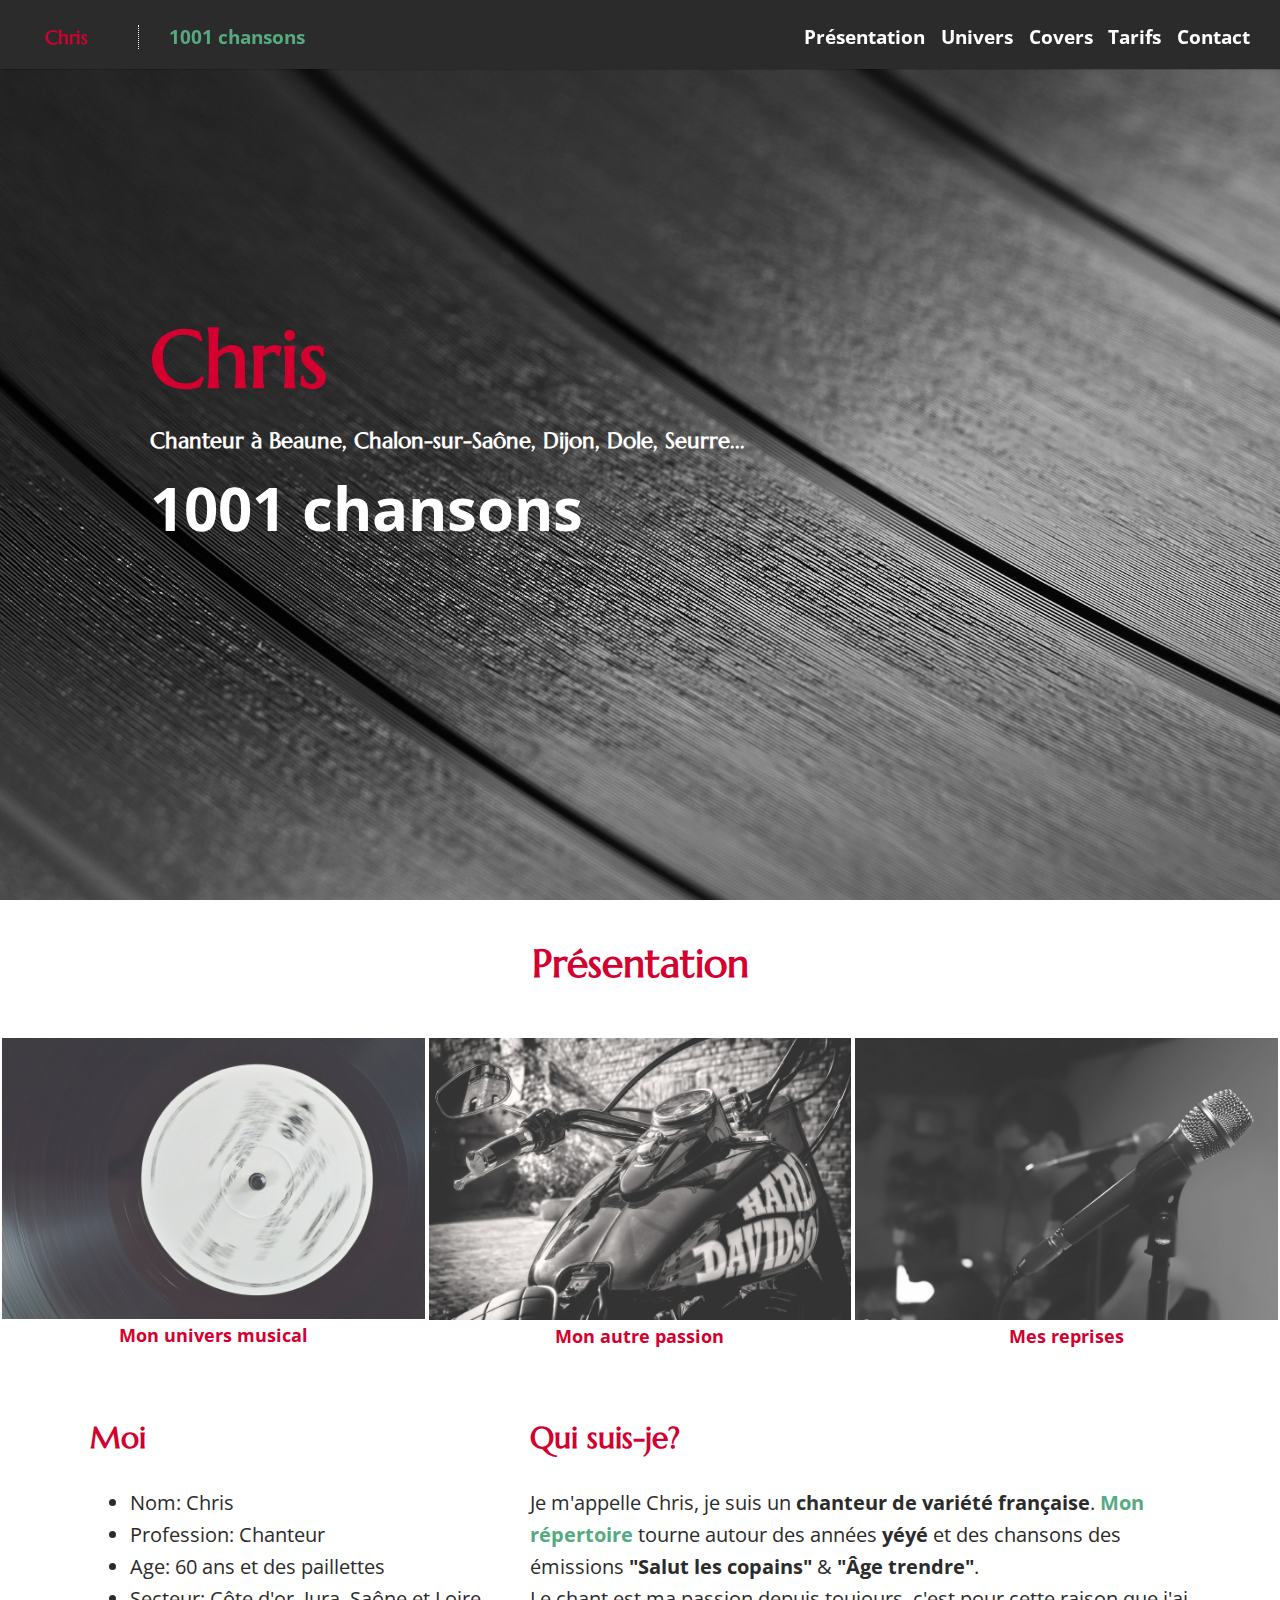
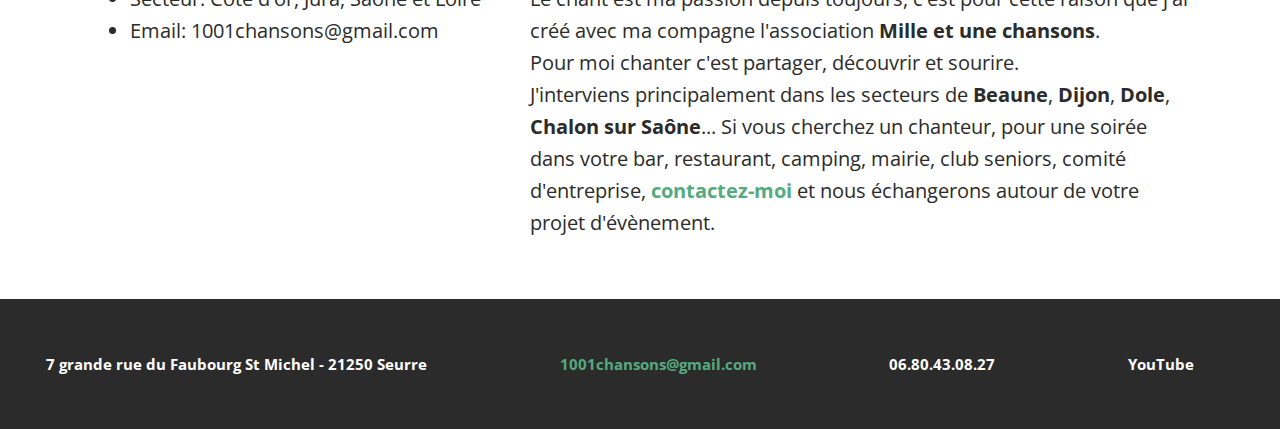
==== index.html @ 255f2b7b "1st push" ====
<!DOCTYPE html>

<html>

<head>
	<meta charset="utf-8">
	<link rel="stylesheet" href="style.css" />
	<link href="https://fonts.googleapis.com/css?family=Marcellus&display=swap" rel="stylesheet">
	<link href="https://fonts.googleapis.com/css?family=Open+Sans&display=swap" rel="stylesheet">
	<link rel="stylesheet" href="https://use.fontawesome.com/releases/v5.5.0/css/all.css"
		integrity="sha384-B4dIYHKNBt8Bc12p+WXckhzcICo0wtJAoU8YZTY5qE0Id1GSseTk6S+L3BlXeVIU" crossorigin="anonymous">
	<meta name="description" content="Chris, chanteur de variété française anime vos évènements dans la région de Beaune, 
	Chalon-sur-Saône, Dijon avec l'association 1001 chansons." />
	<title>1001 chansons : chanteur de variété française dans le Jura, en Côte d'Or, Saône et Loire!</title>
</head>

<body>

	<section id="entete">
		<div>
			<a href="mailto:1001chansons@gmail.com" target="_blank" title="Lien vers mon email"><i class="far fa-envelope fa-2x"></i></a>
			<a href="https://www.youtube.com/channel/UCh505bNDaxq-eCQTes2FawQ" target="_blank" title="Lien vers ma page YouTube"><i class="fab fa-youtube fa-2x"></i></a>
		</div>
		<h1 id="asso">1001 chansons</h1>
		<h2 id="secteur">Chanteur à Beaune, Chalon-sur-Saône, Dijon, Dole, Seurre...</h2>
		<h2 id="nom">Chris</h2>
	


	</section>

	<section id="bandeau">
		<h3 id=name>Chris</h3>
		<p id=song><a href=index.html title="Lien vers la page d'accueil">1001 chansons</a></p>
		<nav>
			<ul>
				<li><a href="#bio">Présentation</a>
				</li>
				<li><a href="universe.html">Univers</a>
				</li>
				<li><a href="covers.html">Covers</a>
				</li>
				<li><a href="price.html">Tarifs</a>
				</li>
				<li><a href="contact.html">Contact</a>
				</li>
			</ul>
		</nav>
	</section>

	<section>
		<h3 class="titles">Présentation</h3>

		<div id="images">
			<figure>
				<a href="universe.html" title="Lien vers la page Univers"><img class="pics" src="recording-2570056_1920.jpg" alt="Photo d'un vinyle en noir et blanc"></a>
				<figcaption>Mon univers musical</figcaption>
			</figure>
			<figure>

				<a href="#bio" title="Lien vers ma présentation"><img class="pics" src="motorcycle-3794594_1920.jpg" alt=""></a>
				<figcaption>Mon autre passion</figcaption>
			</figure>
			<figure>
				<a href="covers.html" title="Lien vers mes covers"><img class="pics" src="microphone-482258_1920.jpg" alt=""></a>
				<figcaption>Mes reprises</figcaption>
			</figure>
		</div>
	</section>

	<section id="bio">
		<div id="identity">
			<h3>Moi</h3>
			<ul>
				<li>Nom: Chris</li>
				<li>Profession: Chanteur</li>
				<li>Age: 60 ans et des paillettes</li>
				<li>Secteur: Côte d'or, Jura, Saône et Loire</li>
				<li>Email: 1001chansons@gmail.com</li>
			</ul>
		</div>
		<div id="who">
			<h3>Qui suis-je?</h3>
			<p>Je m'appelle Chris, je suis un <span class="bold">chanteur de variété française</span>. <a href="universe.html" title="Lien vers mon répertoire">Mon répertoire</a> 
				tourne autour des années <span class="bold">yéyé</span> et des chansons des émissions 
				<span class="bold">"Salut les copains"</span> &  <span class="bold">"Âge trendre"</span>.<br>
					Le chant est ma passion depuis toujours, c'est pour cette raison que j'ai créé avec ma compagne l'association <span class="bold">Mille et une 
					chansons</span>. 
				<br>Pour moi chanter c'est partager, découvrir et sourire.<br> 
				J'interviens principalement dans les secteurs de <span class="bold">Beaune</span>, <span class="bold">Dijon</span>, <span class="bold">Dole</span>, <span class="bold">Chalon sur Saône</span>...
				
				Si vous cherchez un chanteur, pour une soirée dans votre bar, restaurant, 
				camping, mairie, club seniors, comité d'entreprise, <a href="contact.html" title="Lien vers la page contact">contactez-moi</a> et nous échangerons autour 
				de votre projet d'évènement.
			</p>
		</div>
	</section>
	<footer>	
		<div id="contactMe">
			<div id="adress">
				<div>
					<p><i class="fas fa-map-marker-alt fa-1x"></i>
					7 grande rue du Faubourg St Michel - 21250 Seurre
					</p>
				</div>
				<div>
					<p><i class="far fa-envelope fa-1x"></i><a href="mailto:1001chansons@gmail.com" target="_blank" title="Lien vers mon email">1001chansons@gmail.com</a></p>
				</div>
				<div>
					
					<p><i class="fas fa-phone"></i>06.80.43.08.27</p>
				</div>
				<div>
						<p><a href="https://www.youtube.com/channel/UCh505bNDaxq-eCQTes2FawQ" target="_blank" title="Lien vers ma chaîne YouTube"><i
					class="fab fa-youtube fa-1x"></i></a>YouTube</p>	
				</div>
			</div>
		</div>
	</footer>	

</body>

</html>
---- style.css ----
body {
  margin: 0px;
  padding: 0px;
}

h2, h3{
  font-family: 'Marcellus', serif;
  color: #D30030;
}

#secteur{
  color:white;
  font-size: 22px;
  padding-left: 150px;
  font-family: 'Marcellus', serif;
}

a{
 color: #55ab7f;
 font-weight: bold;
 text-decoration: none;
}

#entete{
  background-color: black;
  background: url('lp-2202253_1920.jpg');
  display: flex;
  justify-content: center;
  flex-direction:column-reverse;
  margin-left: auto;
  margin-right: auto;
  background-repeat:no-repeat;
  width: 100%;
  height:100vh;
  background-size: cover;
  color: #D30030;
}

#entete div{
  margin-top: -16px;
  padding-left: 150px;

}

#entete a{
  padding: 5px;
  align-content: center;
}

#asso {
  font-size: 60px;
  font-family: 'Open Sans', sans-serif;
  color: white;
  padding-left: 150px;
  margin-top: -5px;
}

#nom {
  padding: 0;
  margin:0;
  color: #D30030;
  font-size: 80px;
  text-align: start;
  font-family: 'Marcellus', serif;
  padding-left: 150px;
}

#bandeau{
  position:fixed;
  top:0vh;
  left:0px;
  right:0px;
  width:100%;
  z-index: 1;
  display:flex;
  background-color: #2b2b2b;
  padding-top:5px;
  box-shadow: 0 1px 0 rgba(0, 0, 0, 0.17);
}

#bandeau h3{
  padding-right:32px;
}
#bandeau h3,#bandeau p {
  justify-content: flex-start;
  font-size: 19px;
  align-items: center;
  margin:15px;
}

#name{
  font-family: 'Marcellus', serif;
  font-weight: bold;
  align-self: center;
  width: 5%;
  border-right: 1px dotted white;
  padding-left: 30px;
}

#song{
  font-family: 'Open Sans', sans-serif;
  align-self: center;
  width: 20%;
  color:White;
}

nav{
  align-self: center;
  width: 70%;
}

nav ul{
  display:flex;
  justify-content: flex-end;
  padding-right: 30px;
}

nav li{
  list-style-type: none;
  margin-left: 2%;
  flex-direction: row;
}

nav li span{
  justify-content: center;
  visibility: hidden;
}

nav a{
  color:white;
  font-size: 19px;
  font-weight: bold;
  font-family: 'Open Sans', sans-serif;
  text-decoration: none;
  justify-content: space-around;
  }

nav a:hover{
  color: #D30030;
}

.titles{
  width: 100%;
  color: #D30030;
  text-align: center;
  font-size: 39px;
  margin-bottom: 50px;
  font-family: 'Marcellus', serif;

}

#images{
  width:100%;
  display: flex;
  flex-direction: row;
  background-color: white;
  justify-content: space-around;
}

.pics{
  width:100%;
  opacity: 0.8;
}

.pics:hover{
  opacity:1;
  transition: 1s all;
}

figure{
  position: relative;
  margin: 0;
  padding: 0;
  width:33%;
  opacity: 1;
}

figcaption{
  bottom: 20px;
  color: #D30030;
  font-family: 'Open Sans', sans-serif;
  font-weight: bold;
  font-size: 18px;
  text-align: center;
}

#bio {
  color: #2b2b2b;
  font-size: 26px;
  display: flex;
  width: 100%;
  justify-content: space-around;
  box-shadow: 0 1px 0 rgba(0, 0, 0, 0.17);
  padding-top: 40px;
  padding-bottom: 40px;
  flex-direction: row;
}

#bio p,li{
  font-size: 20px;
  line-height: 160%;
  font-family: 'Open Sans', sans-serif;
}

#identity{
  padding-left: 90px;
  width: 40%;
  font-family: 'Open Sans', sans-serif;
}

#who{
  padding-right: 90px;
  width: 60%;
}

.bold{
  font-weight: bold;
}

#universe{
  width:100%;
  display: flex;
  flex-direction: column;
  box-shadow: 0 1px 0 rgba(0, 0, 0, 0.17);
  padding-top: 100px;
  padding-bottom: 40px;
}
#universeText{
  display: flex;
  padding-left:10%;
  padding-bottom: 50px;
}

#universeText img{
  width: 39%;
}

#universe p{
  width: 40%;
  font-family: 'Open Sans', sans-serif;
  font-size: 19px;
  padding-left:5%;
  padding-right:5%;
  text-align: center;
  align-self: center;
}

#universePic{
  width:40%;
}

#repertory{
  width:80%;
  display: flex;
  flex-direction: column;
  margin-left:10%;
  margin-bottom: 40px;
  padding-top:20px;
}

.singers{
  display: flex;
  justify-content: space-around;
}

.singersPics{
  width:20%;
}

#work{
  width:100%;
  background-color: white;
  box-shadow: 0 1px 0 rgba(0, 0, 0, 0.17);
  padding-bottom: 40px;
  padding-top: 100px;
}

.video{
  width:80%;
  display: flex;
  flex-direction: row;
  background-color: white;
  padding-left: 10%;
  overflow: hidden;
  justify-content: space-between;
  margin-bottom: 50px;
}

.video iframe{
  width:30%;
}

#work p{
  font-family: 'Open Sans', sans-serif;
  font-size:18px;
  font-weight: 800;
  color: #2b2b2b;
  text-align: center;
  padding-bottom: 30px;
}

.screen{
  width: 90%;
  opacity: 0.5;
}

.screen :hover{
opacity: 1;
}

#work img:hover{
  color: #2b2b2b;
}

#price{
  width:80%;
  display: flex;
  flex-direction: column;
  padding-left:10%;
  padding-right:10%;
  padding-bottom: 40px;
  padding-top:100px;
}

#price p{
  text-align: center;
  font-size: 18px;
}

#cost{
  font-size: 20px;
  font-family: 'Open Sans', sans-serif;
  border: 1px solid black;
  line-height: 160%;
  background-color: white;
}
#equipment ul{
  padding-left: 10%;
  margin-bottom: 50px;
}

h4{
  margin-bottom: -10px;
  color: #D30030;
  font-size:18px;
  font-family: 'Marcellus', serif;
}

#contact{
  width: 80%;
  padding-left: 10%;
  padding-right: 10%;
  padding-bottom: 40px;
  padding-top: 100px;
}

#contactMe{
  background-color: #2b2b2b;
  color:  white;
  display: flex;
  flex-direction: column;
}

#coordonnees{
  background-color: #2b2b2b;
  color:  white;
  display: flex;
  flex-direction: column;
  padding-left: 100px;
  width: 40%;
  margin-left: 25%;
  padding-top: 20px;
  padding-bottom: 20px;
}

#adress{
  font-family: 'Open Sans', sans-serif;
  display: flex;
  justify-content: space-around;
  padding-top: 40px;
  padding-bottom: 40px;
}

#adress p{
  font-family: 'Open Sans', sans-serif;
  font-weight: bold;
  font-size:15px;
  align-self: center;
  margin-left: -50px;
}
#adress i, #coordonnees i{
  padding-right: 10px;
}

#myAdress{
  font-family: 'Open Sans', sans-serif;
  font-weight: bold;
  font-size:15px;
  margin-left: -50px;
}

#message{
  font-family: 'Open Sans', sans-serif;
  font-size:18px;
  line-height: 160%;
}

@media
screen and (max-width: 1024px),
screen and (max-device-width: 1024px){
#name{
display:none;
 }
#song{
display:none;
}
.titles {
font-size: 42px;
}
#entete{
height:66vh ;
}
#entete div{
margin-top: 205px;
}
#asso{
padding-top: 24px;
}
#nom{
  padding-top: 91px;
  font-size: 52px;
}
nav{
  width: 100%;
}
nav ul{
  justify-content: space-around;
}

#bio{
  flex-direction: column;
}
#who {
    width: 80%;
    padding-left: 80px;
    padding-right:0;
}
#identity {
  padding-left: 80px;
  width: 80%;
}
.video{
  flex-direction: column;
}
.video iframe {
  width: 100%;
}

.list {
    font-size: 21px;
}
}

@media
screen and (max-width: 768px),
screen and (max-device-width: 768px){
#entete{
  height:46vh ;
}
#entete div{
  margin-top: 0;
}
#asso{
  padding-top: 0px;
}
#nom{
  padding-top: 0px;
  font-size: 65px;
  padding-top: 88px;
}
#secteur{
  font-size: 33px;
 
}
nav a {
  font-size: 32px;
}
.titles{
  font-size: 60px;
}
figcaption{
  font-size: 25px;
}
h3{
  font-size: 40px;
}
#bio p, li{
  font-size:30px;
}
#contact{
  padding-bottom: 40px;
}
#adress{
  align-items: center;
}
#adress p{
  font-size: 33px;
}
#myAdress{
  margin-left:0;
}
#myAdress p {
  font-size: 30px;
}
#message{
  font-size: 35px;
}
#contactMe div{
  flex-direction: column;
}
#universeText{
  flex-direction: column-reverse;
  align-items: center;
  padding-left: 0;
}
#universeText img{
  width: 50%;
}
#universeText p{
  width: 60%;
  font-size: 30px;
  margin-top: 50px;
}
#work p {
  font-size: 30px;
  width: 80%;
  padding-left: 10%;
}
.video{
  margin-bottom: 0;
}
iframe{
  padding-bottom: 40px;
}
#price p{
  font-size: 25px;
}
h4{
  font-size: 29px;
}
#adress{
  width:100%;
}
#adress p{
  font-size:33px;
}

#link{
  justify-content: flex-start;
}

#coordonnees{
  margin-left:5%;
  width:90%;
  padding-left: 0;
  margin-top: 60px;
  text-align: center;
}
}
@media
screen and (max-width: 378px),
screen and (max-device-width: 378px){
#secteur{
  padding-left: 100px;
  font-size: 40px;
}
#entete{
  height:26vh;
}
#entete div{
  margin-top: 0;
  padding-left: 100px;
}
#asso{
  padding-top: 22px;
  padding-left: 100px;
}
h3{
  font-size: 50px;
}
#nom{
  padding-top: 50px;
  font-size: 52px;
  padding-left: 100px;
}
nav a {
  font-size: 30px;
}
#who {
  padding-left: 10%;
  width: 80%;
}
#identity {
  padding-left: 10%;
  width: 80%;
}
#entete a {
  padding: 15px;
}
#bio p, li{
  font-size:30px;
}
#universeText p{
  width:80%;
}
#work p{
  font-size: 34px;
}
#coordonnees{
  margin:0;
  padding:0;
  width: 100%;
  text-align: center;
}
#coordonnees i {
  padding-right: 20px;
}
#myAdress p{
  font-size: 33px;
}

}
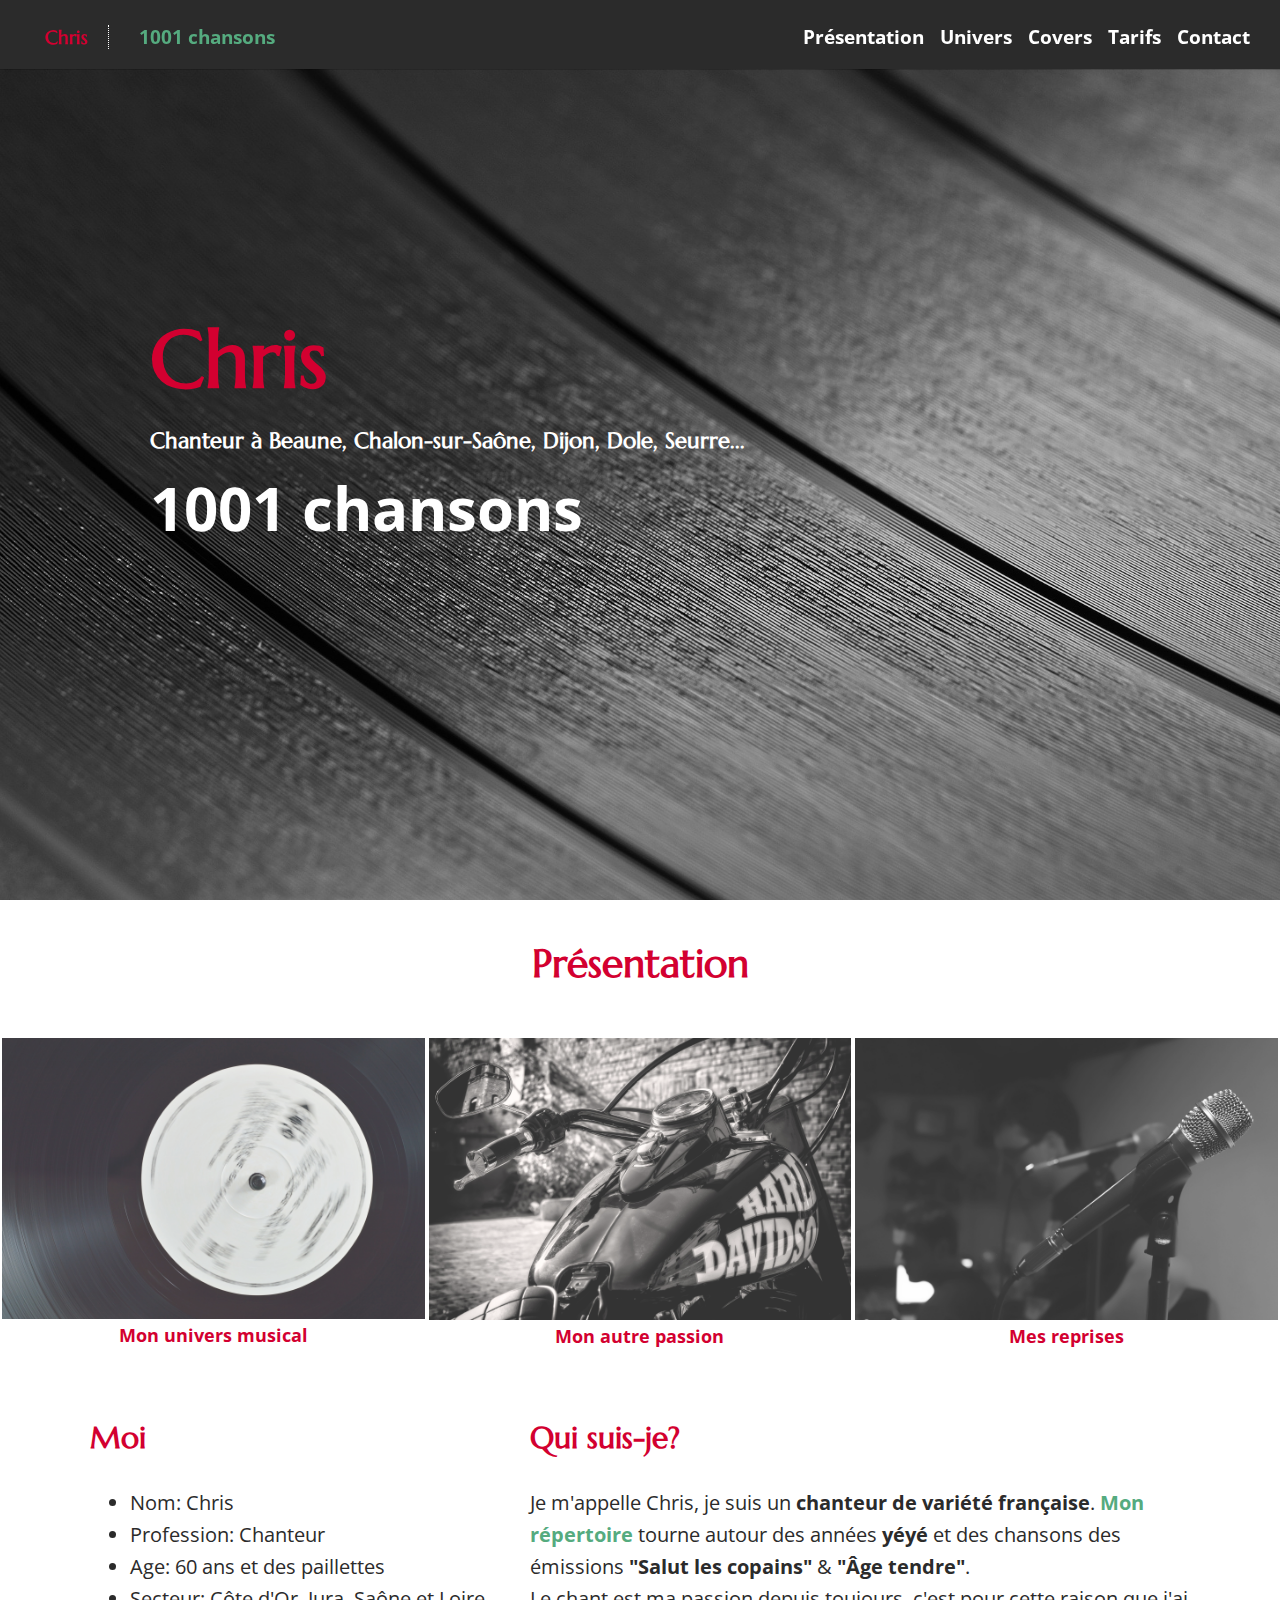
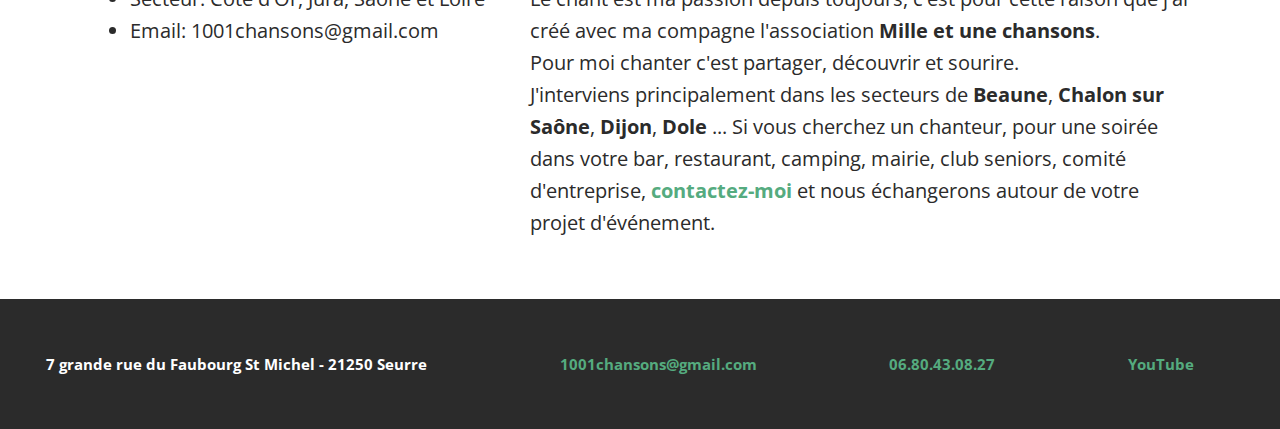
==== commit 186efc96: "upload" ====
--- a/index.html
+++ b/index.html
@@ -11,7 +11,7 @@
 		integrity="sha384-B4dIYHKNBt8Bc12p+WXckhzcICo0wtJAoU8YZTY5qE0Id1GSseTk6S+L3BlXeVIU" crossorigin="anonymous">
 	<meta name="description" content="Chris, chanteur de variété française anime vos évènements dans la région de Beaune, 
 	Chalon-sur-Saône, Dijon avec l'association 1001 chansons." />
-	<title>1001 chansons : chanteur de variété française dans le Jura, en Côte d'Or, Saône et Loire!</title>
+	<title>1001 chansons : Chris chanteur de variété française dans le Jura, en Côte d'Or, Saône et Loire!</title>
 </head>
 
 <body>
@@ -30,7 +30,7 @@
 	</section>
 
 	<section id="bandeau">
-		<h3 id=name>Chris</h3>
+		<p id=name>Chris</p>
 		<p id=song><a href=index.html title="Lien vers la page d'accueil">1001 chansons</a></p>
 		<nav>
 			<ul>
@@ -75,7 +75,7 @@
 				<li>Nom: Chris</li>
 				<li>Profession: Chanteur</li>
 				<li>Age: 60 ans et des paillettes</li>
-				<li>Secteur: Côte d'or, Jura, Saône et Loire</li>
+				<li>Secteur: Côte d'Or, Jura, Saône et Loire</li>
 				<li>Email: 1001chansons@gmail.com</li>
 			</ul>
 		</div>
@@ -83,15 +83,17 @@
 			<h3>Qui suis-je?</h3>
 			<p>Je m'appelle Chris, je suis un <span class="bold">chanteur de variété française</span>. <a href="universe.html" title="Lien vers mon répertoire">Mon répertoire</a> 
 				tourne autour des années <span class="bold">yéyé</span> et des chansons des émissions 
-				<span class="bold">"Salut les copains"</span> &  <span class="bold">"Âge trendre"</span>.<br>
+				<span class="bold">"Salut les copains"</span> &  <span class="bold">"Âge tendre"</span>.<br>
 					Le chant est ma passion depuis toujours, c'est pour cette raison que j'ai créé avec ma compagne l'association <span class="bold">Mille et une 
 					chansons</span>. 
 				<br>Pour moi chanter c'est partager, découvrir et sourire.<br> 
-				J'interviens principalement dans les secteurs de <span class="bold">Beaune</span>, <span class="bold">Dijon</span>, <span class="bold">Dole</span>, <span class="bold">Chalon sur Saône</span>...
+				J'interviens principalement dans les secteurs de <span class="bold">Beaune</span>, <span class="bold">Chalon sur Saône</span>,
+				<span class="bold">Dijon</span>, <span class="bold">Dole</span>
+				...
 				
 				Si vous cherchez un chanteur, pour une soirée dans votre bar, restaurant, 
 				camping, mairie, club seniors, comité d'entreprise, <a href="contact.html" title="Lien vers la page contact">contactez-moi</a> et nous échangerons autour 
-				de votre projet d'évènement.
+				de votre projet d'événement.
 			</p>
 		</div>
 	</section>
@@ -104,15 +106,15 @@
 					</p>
 				</div>
 				<div>
-					<p><i class="far fa-envelope fa-1x"></i><a href="mailto:1001chansons@gmail.com" target="_blank" title="Lien vers mon email">1001chansons@gmail.com</a></p>
+					<p><i class="far fa-envelope fa-1x"></i><a href="mailto:1001chansons@gmail.com" target="_blank" 
+						title="Lien vers mon email">1001chansons@gmail.com</a></p>
 				</div>
 				<div>
-					
-					<p><i class="fas fa-phone"></i>06.80.43.08.27</p>
+					<p><i class="fas fa-phone"></i><a href="tel:0680430827" title="Lien pour me téléphoner">06.80.43.08.27</a></p>
 				</div>
 				<div>
-						<p><a href="https://www.youtube.com/channel/UCh505bNDaxq-eCQTes2FawQ" target="_blank" title="Lien vers ma chaîne YouTube"><i
-					class="fab fa-youtube fa-1x"></i></a>YouTube</p>	
+					<p><i class="fab fa-youtube fa-1x"></i><a href="https://www.youtube.com/channel/UCh505bNDaxq-eCQTes2FawQ" target="_blank"
+						 title="Lien vers ma chaîne YouTube">YouTube</a></p>	
 				</div>
 			</div>
 		</div>
--- a/style.css
+++ b/style.css
@@ -90,6 +90,7 @@
 }
 
 #name{
+  color: #D30030;
   font-family: 'Marcellus', serif;
   font-weight: bold;
   align-self: center;
@@ -230,10 +231,12 @@
   display: flex;
   padding-left:10%;
   padding-bottom: 50px;
+  padding-top: 40px;
 }
 
 #universeText img{
-  width: 39%;
+  width:33%;
+  height: 616px;
 }
 
 #universe p{
@@ -242,14 +245,18 @@
   font-size: 19px;
   padding-left:5%;
   padding-right:5%;
-  text-align: center;
-  align-self: center;
+  text-align: start;
+  line-height: 160%;
 }
 
 #universePic{
   width:40%;
 }
 
+.subtitle{
+  width : 100%;
+  text-align: center;
+}
 #repertory{
   width:80%;
   display: flex;
@@ -324,8 +331,17 @@
 }
 
 #price p{
+  font-family: 'Open Sans', sans-serif;
   text-align: center;
   font-size: 18px;
+  margin-left: 23%;
+  margin-right: 23%;
+  line-height: 160%;
+}
+#price img{
+  width: 622px;
+  height: 450px;
+  align-self: center;
 }
 
 #cost{
@@ -336,7 +352,9 @@
   background-color: white;
 }
 #equipment ul{
-  padding-left: 10%;
+  margin-left: 20%;
+  width: 60%;
+  border: 1px solid black;
   margin-bottom: 50px;
 }
 
@@ -362,18 +380,6 @@
   flex-direction: column;
 }
 
-#coordonnees{
-  background-color: #2b2b2b;
-  color:  white;
-  display: flex;
-  flex-direction: column;
-  padding-left: 100px;
-  width: 40%;
-  margin-left: 25%;
-  padding-top: 20px;
-  padding-bottom: 20px;
-}
-
 #adress{
   font-family: 'Open Sans', sans-serif;
   display: flex;
@@ -393,19 +399,26 @@
   padding-right: 10px;
 }
 
-#myAdress{
-  font-family: 'Open Sans', sans-serif;
-  font-weight: bold;
-  font-size:15px;
-  margin-left: -50px;
-}
-
 #message{
   font-family: 'Open Sans', sans-serif;
   font-size:18px;
   line-height: 160%;
 }
-
+#chris{
+  display: flex;
+  margin-top: 50px;
+    margin-bottom: 40px;
+}
+#chris p{
+  width:50%;
+  padding-left: 20px;
+  align-self: center;
+  line-height: 160%;
+}
+
+#chris img{
+  width:50%;
+}
 @media
 screen and (max-width: 1024px),
 screen and (max-device-width: 1024px){
@@ -560,13 +573,14 @@
   justify-content: flex-start;
 }
 
-#coordonnees{
-  margin-left:5%;
-  width:90%;
-  padding-left: 0;
-  margin-top: 60px;
-  text-align: center;
-}
+#chris{
+  flex-direction: column;
+}
+#chris img{
+  width: 60%;
+  margin-left: 20%;
+}
+
 }
 @media
 screen and (max-width: 378px),
@@ -623,9 +637,6 @@
   width: 100%;
   text-align: center;
 }
-#coordonnees i {
-  padding-right: 20px;
-}
 #myAdress p{
   font-size: 33px;
 }
